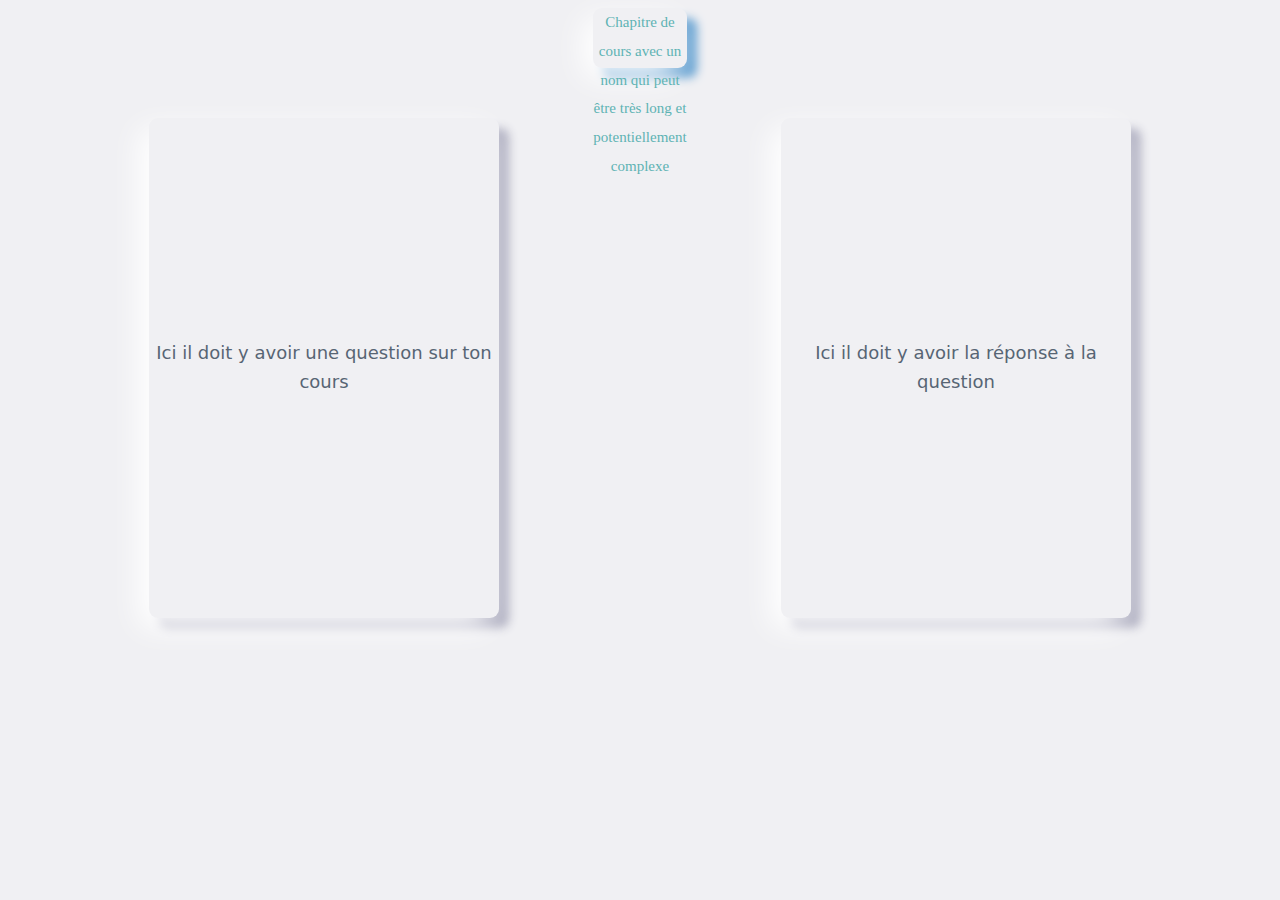
==== index.html @ 93a98705 "I began this a time ago" ====
<!doctype html>
<html lang="fr">
<head>
  <meta charset="utf-8">
  <title>Anki template development</title>
  <link rel="stylesheet" href="style.css">
</head>
<body>
    <header><u>Chapitre de cours avec un nom qui peut être très long et potentiellement complexe</u></header>

    <div id="content">
      <div class='face' id='recto'>
        Ici il doit y avoir une question sur ton cours
      </div>
      <div class='face' id='verso'>
        Ici il doit y avoir la réponse à la question
      </div>
    </div>

<!--
<script>
  const leVerso = document.createElement("div");
  leVerso.className="face";
  leVerso.setAttribute("id", "verso");

  const node = document.createTextNode("{{Verso}}");
  
  leVerso.appendChild(node);

  const element = document.getElementById("content");
  element.appendChild(leVerso);
</script>
-->
</body>
</html>
---- style.css ----
body {
	font-family: Menlo, baskerville, adoble caslon pro, sans;
	font-size: 18px;
	text-align: center;
	background-color: #F0F0F3;
	color: #576574;
	line-height: 1.6em;
}

header{
	font-family: "Consolas";
	font-size: 15px;
	color: #D7DEE9;
	padding: 0px 0px;
	max-width: min-content;
	height: 60px;
	margin: 0 auto;
	margin-bottom: 50px;
	border-radius: 9px;
	background: #F0F0F3;
	box-shadow:  -10px 10px 30px 0 #FFFFFF,	
             10px 10px 10px 0 #609ed0;
}


#content{
	display: flex;
	height: 100%;
	justify-content: center;

}

.face{
	height: 500px;
	width: 350px;
	padding: 0px 0px;
	margin: 0 auto;
	border-radius: 9px;
	background: #F0F0F3;
	align-items: center;
	box-shadow: -10px 10px 30px 0 #FFFFFF,
             10px 10px 10px 0 #AEAEC0;
    text-align: center;
    display: flex;
    justify-content: center;
    flex-wrap: wrap;
}

#recto{
	animation-iteration-count: 1;
	animation: splittingCardLeft 1.25s;
	z-index: 1;
}
#verso{
	animation-iteration-count: 1;
	animation: splittingCardRight 1.25s;
}

@keyframes splittingCardLeft{
	from{
		transform: translateX(95%);
	}
	to{
		transform: translateX(0px);
	}
}

@keyframes splittingCardRight{
	from{
		transform: translateX(-95%);
	}
	to{
		transform: translateX(0px);
	}
}


/* STYLE FOR CLOZE DELETIONS */
.cloze, .cloze b, .cloze u, .cloze i { font-weight: bold; color: MediumSeaGreen !important;}
/* COLOR ACCENTS FOR BOLD-ITALICS-UNDERLINE */
b { color: #C695C6 !important; } /* BOLD STYLE */
u { text-decoration: none; color: #5EB3B3;} /* UNDERLINE STYLE */
i  { color: IndianRed; } /* ITALICS STYLE */
a { color: LightGray !important; text-decoration: none; font-size: 10px; font-style: normal; } /* LINK STYLE */



/* IMAGE STYLE */
img { display: block; max-width: 100%; max-height: none; margin-left: auto; margin: 10px auto 10px auto;}
tr {font-size: 12px; }


/* Windows */
.win .example, .mac .example, .linux:not(.android) .example {

}
/* both Android and iOS */
.mobile .example {
}
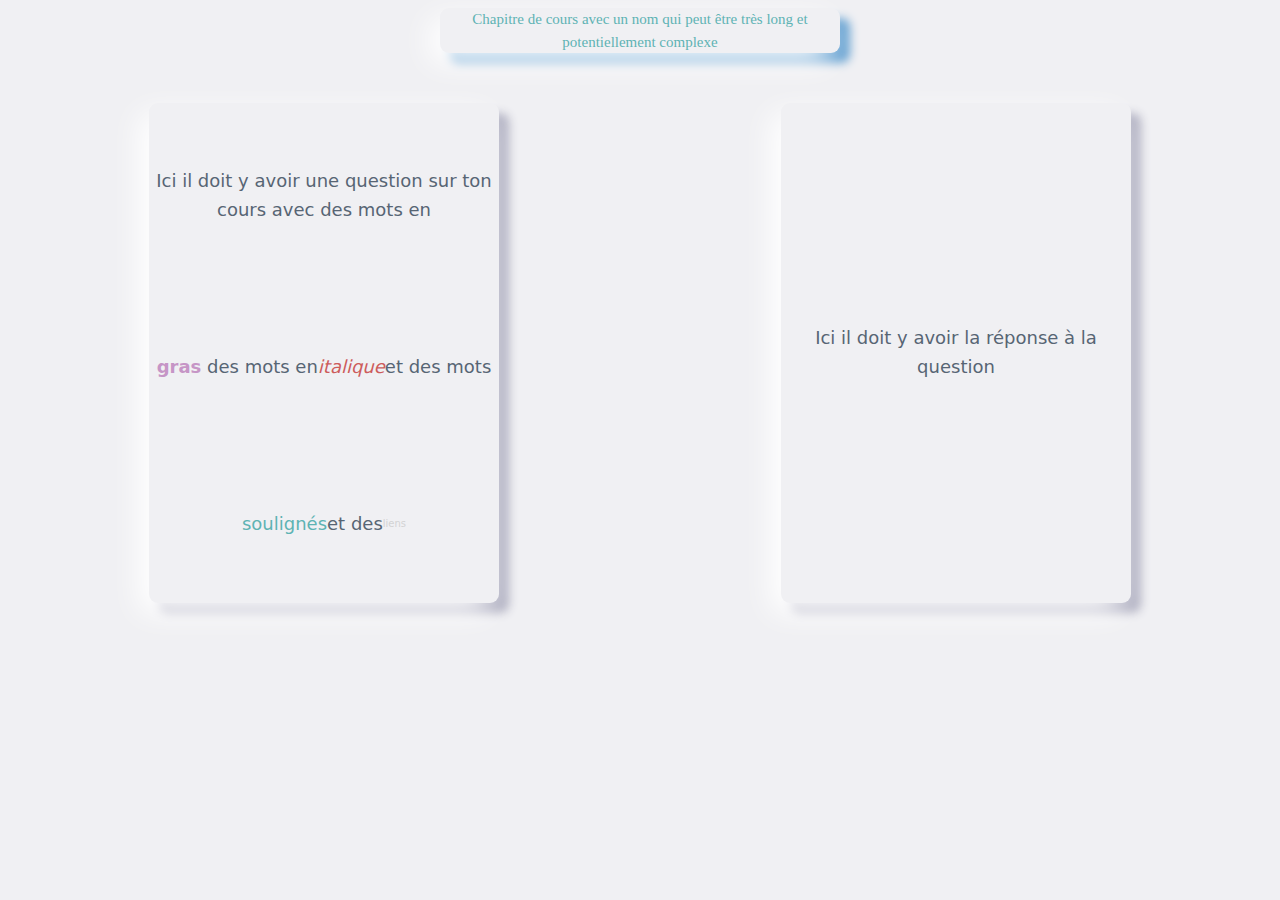
==== commit 9fe631e7: "Improving head" ====
--- a/index.html
+++ b/index.html
@@ -10,7 +10,7 @@
 
     <div id="content">
       <div class='face' id='recto'>
-        Ici il doit y avoir une question sur ton cours
+          Ici il doit y avoir une question sur ton cours avec des mots en <b>gras</b>&nbsp;des mots en <i>italique</i> et des mots <u>soulignés</u> et des <a>liens</a>
       </div>
       <div class='face' id='verso'>
         Ici il doit y avoir la réponse à la question
--- a/style.css
+++ b/style.css
@@ -1,5 +1,5 @@
 body {
-	font-family: Menlo, baskerville, adoble caslon pro, sans;
+	font-family: Menlo, baskerville, adoble caslon pro, sans, serif;
 	font-size: 18px;
 	text-align: center;
 	background-color: #F0F0F3;
@@ -7,20 +7,29 @@
 	line-height: 1.6em;
 }
 
-header{
-	font-family: "Consolas";
+header {
+	min-width: 100px;
+	max-width: 400px; /* or fit-content if you want auto scaling */
+
+
+	font-family: "Consolas", serif;
 	font-size: 15px;
+	line-height: 1.5em;
+	height: 3em;
 	color: #D7DEE9;
-	padding: 0px 0px;
-	max-width: min-content;
-	height: 60px;
-	margin: 0 auto;
-	margin-bottom: 50px;
+
+	padding: 0;
+	margin: 0 auto 50px;
 	border-radius: 9px;
 	background: #F0F0F3;
-	box-shadow:  -10px 10px 30px 0 #FFFFFF,	
-             10px 10px 10px 0 #609ed0;
+	box-shadow:
+			-10px 10px 30px 0 #FFFFFF,
+			10px 10px 10px 0 #609ed0;
+
+	text-overflow: ellipsis;
+	word-break: break-word; /* Wrap long words */
 }
+
 
 
 #content{
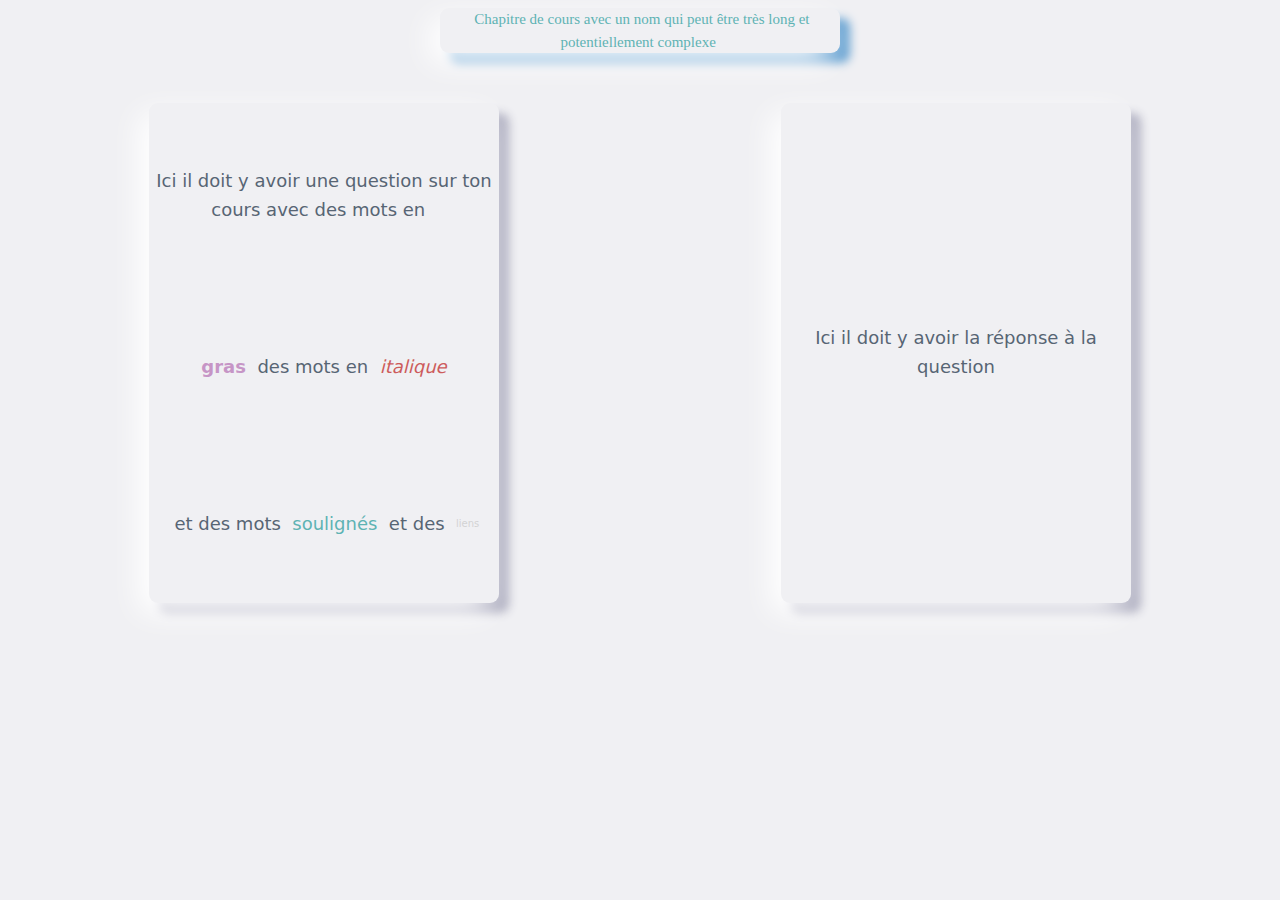
==== commit 8fffa1f0: "correct spacing before and after b,u,i and a" ====
--- a/index.html
+++ b/index.html
@@ -4,13 +4,30 @@
   <meta charset="utf-8">
   <title>Anki template development</title>
   <link rel="stylesheet" href="style.css">
+    <script>
+        document.addEventListener("DOMContentLoaded", function() {
+            const tags = ["b", "i", "u", "a"];
+            tags.forEach(tag => {
+                document.querySelectorAll(tag).forEach(el => {
+                    // Insert space before if not already there
+                    if (!el.previousSibling || el.previousSibling.nodeType === 3 && !el.previousSibling.textContent.endsWith('\u00A0')) {
+                        el.insertAdjacentText("beforebegin", '\u00A0');
+                    }
+                    // Insert space after if not already there
+                    if (!el.nextSibling || el.nextSibling.nodeType === 3 && !el.nextSibling.textContent.startsWith('\u00A0')) {
+                        el.insertAdjacentText("afterend", '\u00A0');
+                    }
+                });
+            });
+        });
+    </script>
 </head>
 <body>
     <header><u>Chapitre de cours avec un nom qui peut être très long et potentiellement complexe</u></header>
 
-    <div id="content">
+    <div id="theContent">
       <div class='face' id='recto'>
-          Ici il doit y avoir une question sur ton cours avec des mots en <b>gras</b>&nbsp;des mots en <i>italique</i> et des mots <u>soulignés</u> et des <a>liens</a>
+          Ici il doit y avoir une question sur ton cours avec des mots en <b>gras</b> des mots en <i>italique</i> et des mots <u>soulignés</u> et des <a>liens</a>
       </div>
       <div class='face' id='verso'>
         Ici il doit y avoir la réponse à la question
--- a/style.css
+++ b/style.css
@@ -9,8 +9,7 @@
 
 header {
 	min-width: 100px;
-	max-width: 400px; /* or fit-content if you want auto scaling */
-
+	max-width: 400px;
 
 	font-family: "Consolas", serif;
 	font-size: 15px;
@@ -32,7 +31,7 @@
 
 
 
-#content{
+#theContent{
 	display: flex;
 	height: 100%;
 	justify-content: center;
@@ -42,7 +41,7 @@
 .face{
 	height: 500px;
 	width: 350px;
-	padding: 0px 0px;
+	padding: 0 0;
 	margin: 0 auto;
 	border-radius: 9px;
 	background: #F0F0F3;
@@ -57,12 +56,12 @@
 
 #recto{
 	animation-iteration-count: 1;
-	animation: splittingCardLeft 1.25s;
+	animation: splittingCardLeft 1.1s;
 	z-index: 1;
 }
 #verso{
 	animation-iteration-count: 1;
-	animation: splittingCardRight 1.25s;
+	animation: splittingCardRight 1.1s;
 }
 
 @keyframes splittingCardLeft{
@@ -93,9 +92,9 @@
 a { color: LightGray !important; text-decoration: none; font-size: 10px; font-style: normal; } /* LINK STYLE */
 
 
-
 /* IMAGE STYLE */
-img { display: block; max-width: 100%; max-height: none; margin-left: auto; margin: 10px auto 10px auto;}
+img { display: block; max-width: 100%; max-height: none;
+	margin: 10px auto 10px auto;}
 tr {font-size: 12px; }
 
 
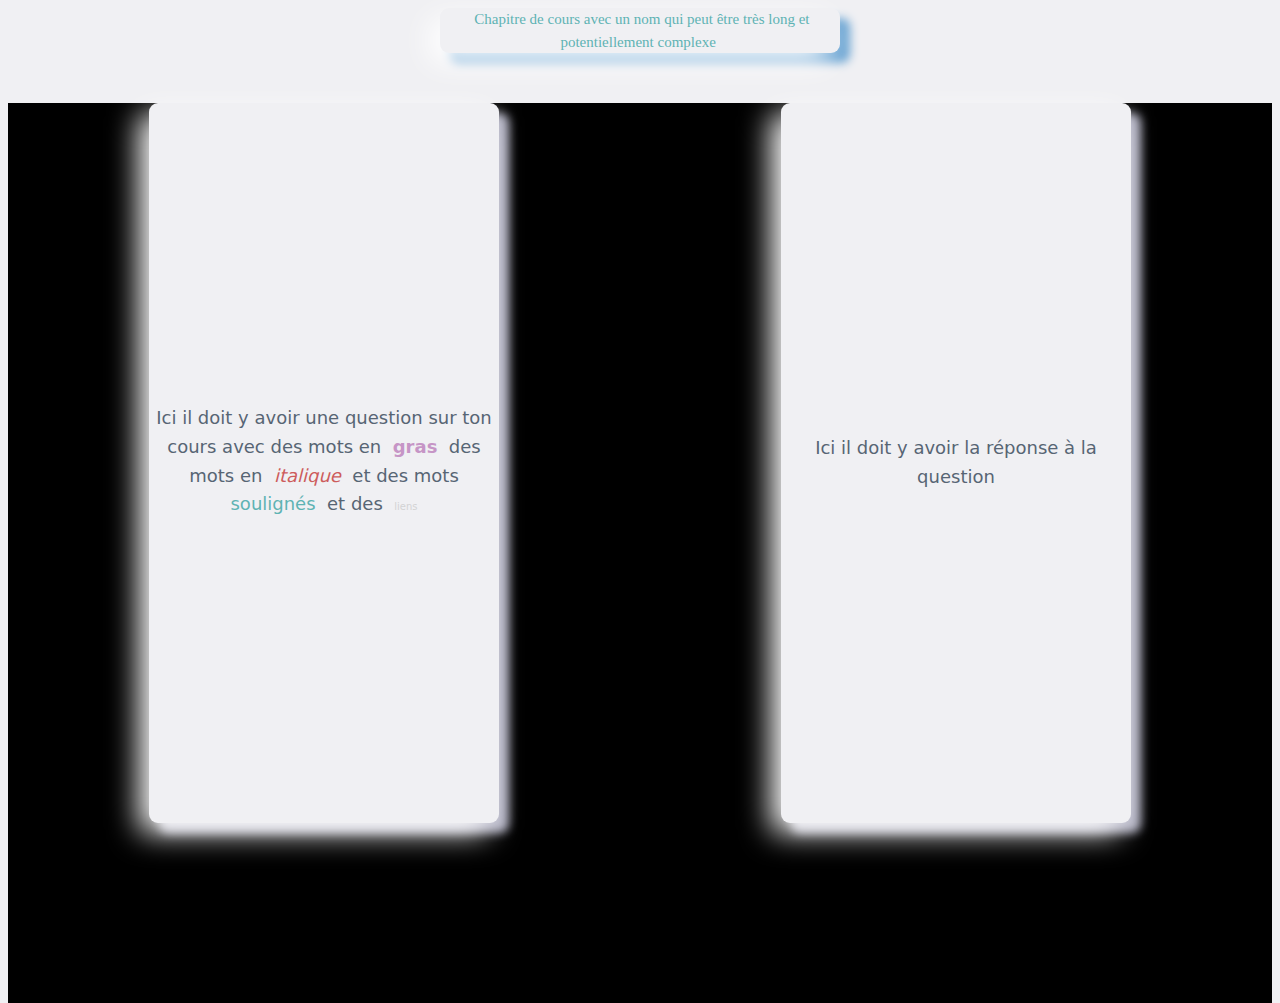
==== commit b309c3dd: "Begin to modify size of cards No more strange line braking when using b,u,i,a tags" ====
--- a/index.html
+++ b/index.html
@@ -27,10 +27,14 @@
 
     <div id="theContent">
       <div class='face' id='recto'>
-          Ici il doit y avoir une question sur ton cours avec des mots en <b>gras</b> des mots en <i>italique</i> et des mots <u>soulignés</u> et des <a>liens</a>
+          <div class="faceContent">
+              Ici il doit y avoir une question sur ton cours avec des mots en <b>gras</b> des mots en <i>italique</i> et des mots <u>soulignés</u> et des <a>liens</a>
+          </div>
       </div>
       <div class='face' id='verso'>
-        Ici il doit y avoir la réponse à la question
+          <div class="faceContent">
+            Ici il doit y avoir la réponse à la question
+          </div>
       </div>
     </div>
 
--- a/style.css
+++ b/style.css
@@ -1,10 +1,11 @@
-body {
+html, body {
 	font-family: Menlo, baskerville, adoble caslon pro, sans, serif;
 	font-size: 18px;
 	text-align: center;
 	background-color: #F0F0F3;
 	color: #576574;
 	line-height: 1.6em;
+	height: 100%;
 }
 
 header {
@@ -35,11 +36,11 @@
 	display: flex;
 	height: 100%;
 	justify-content: center;
-
+	background-color: black;
 }
 
 .face{
-	height: 500px;
+	height: 80%;
 	width: 350px;
 	padding: 0 0;
 	margin: 0 auto;
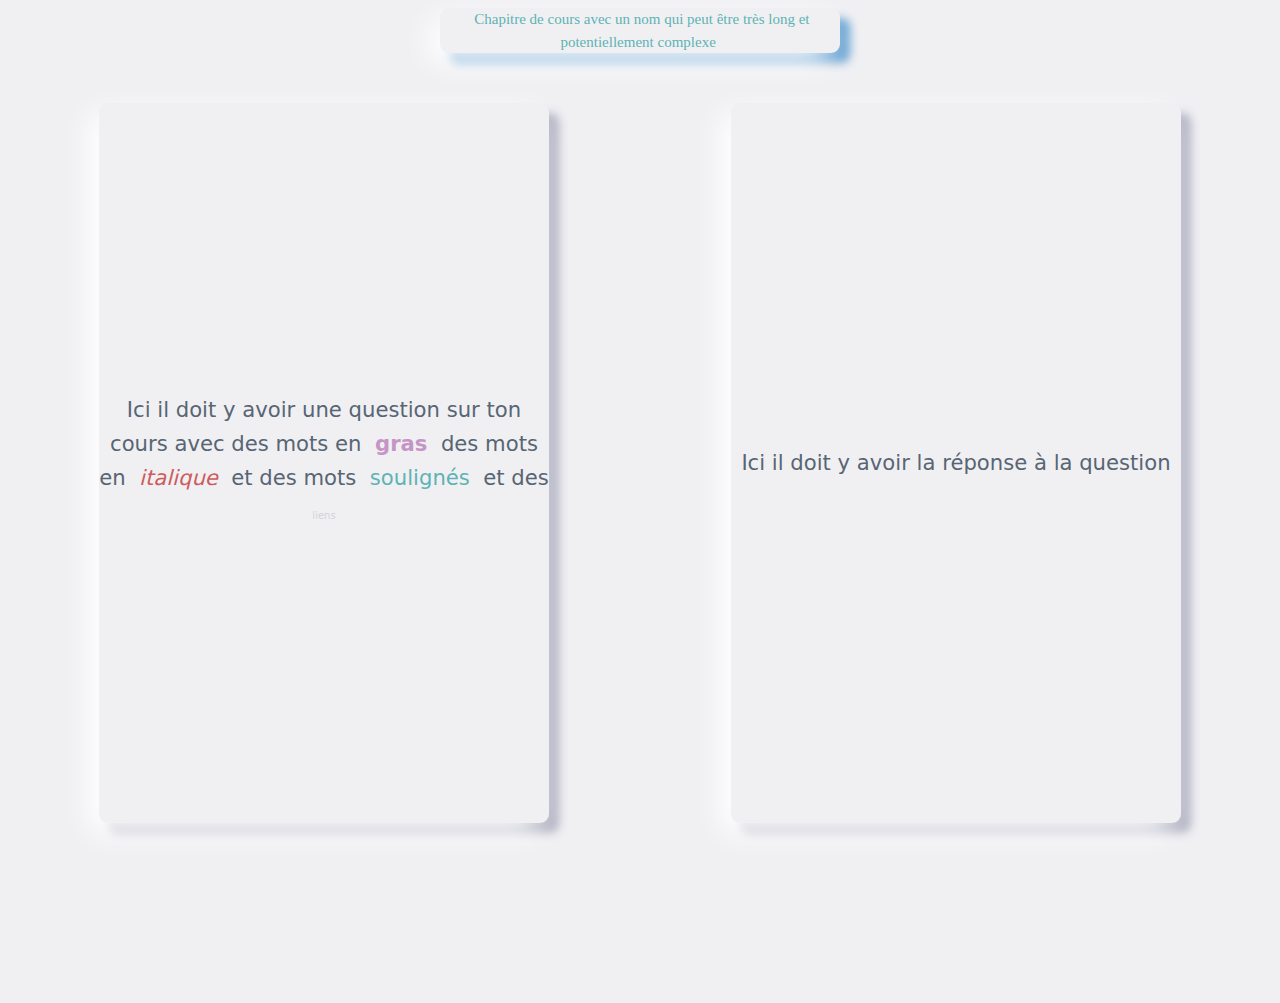
==== commit 1e896567: "html of the responsive version" ====
--- a/index.html
+++ b/index.html
@@ -1,10 +1,13 @@
 <!doctype html>
 <html lang="fr">
 <head>
-  <meta charset="utf-8">
-  <title>Anki template development</title>
-  <link rel="stylesheet" href="style.css">
+    <meta charset="utf-8">
+    <title>Anki template development</title>
+    <link rel="stylesheet" href="style.css">
     <script>
+        function isMobileDevice() {
+            return /Mobi|Android/i.test(navigator.userAgent);
+        }
         document.addEventListener("DOMContentLoaded", function() {
             const tags = ["b", "i", "u", "a"];
             tags.forEach(tag => {
@@ -19,38 +22,48 @@
                     }
                 });
             });
+            if (isMobileDevice()) {
+                document.body.addEventListener("click", revealAnswer);
+                var theContent = document.getElementById('theContent');
+                var recto = document.getElementById('recto');
+                var verso = document.getElementById('verso');
+                var newCard = document.createElement('div');
+                newCard.id = 'card';
+                newCard.appendChild(recto);
+                newCard.appendChild(verso);
+                theContent.innerHTML = '';
+                theContent.appendChild(newCard);
+            }
         });
     </script>
 </head>
+
 <body>
-    <header><u>Chapitre de cours avec un nom qui peut être très long et potentiellement complexe</u></header>
+<header><u>Chapitre de cours avec un nom qui peut être très long et potentiellement complexe</u></header>
 
-    <div id="theContent">
-      <div class='face' id='recto'>
-          <div class="faceContent">
-              Ici il doit y avoir une question sur ton cours avec des mots en <b>gras</b> des mots en <i>italique</i> et des mots <u>soulignés</u> et des <a>liens</a>
-          </div>
-      </div>
-      <div class='face' id='verso'>
-          <div class="faceContent">
+<div id="theContent">
+    <div class='face' id='recto'>
+        <div class="faceContent">
+            Ici il doit y avoir une question sur ton cours avec des mots en <b>gras</b> des mots en <i>italique</i> et des mots <u>soulignés</u> et des <a>liens</a>
+        </div>
+    </div>
+    <div class='face' id='verso'>
+        <div class="faceContent">
             Ici il doit y avoir la réponse à la question
-          </div>
-      </div>
+        </div>
     </div>
+</div>
 
-<!--
 <script>
-  const leVerso = document.createElement("div");
-  leVerso.className="face";
-  leVerso.setAttribute("id", "verso");
+    function revealAnswer() {
+        var card = document.getElementById('card');
+        if (card.style.transform === 'rotateY(180deg)') {
+            card.style.transform = 'rotateY(0deg)';
+        } else {
+            card.style.transform = 'rotateY(180deg)';
+        }
+    }
+</script>
 
-  const node = document.createTextNode("{{Verso}}");
-  
-  leVerso.appendChild(node);
-
-  const element = document.getElementById("content");
-  element.appendChild(leVerso);
-</script>
--->
 </body>
-</html>+</html>
--- a/style.css
+++ b/style.css
@@ -1,6 +1,6 @@
 html, body {
-	font-family: Menlo, baskerville, adoble caslon pro, sans, serif;
-	font-size: 18px;
+	font-family: Comic Sans MS, Menlo, baskerville, adoble caslon pro, sans, serif;
+	font-size: 1.15em;
 	text-align: center;
 	background-color: #F0F0F3;
 	color: #576574;
@@ -36,12 +36,11 @@
 	display: flex;
 	height: 100%;
 	justify-content: center;
-	background-color: black;
 }
 
 .face{
 	height: 80%;
-	width: 350px;
+	aspect-ratio: 10/16;
 	padding: 0 0;
 	margin: 0 auto;
 	border-radius: 9px;
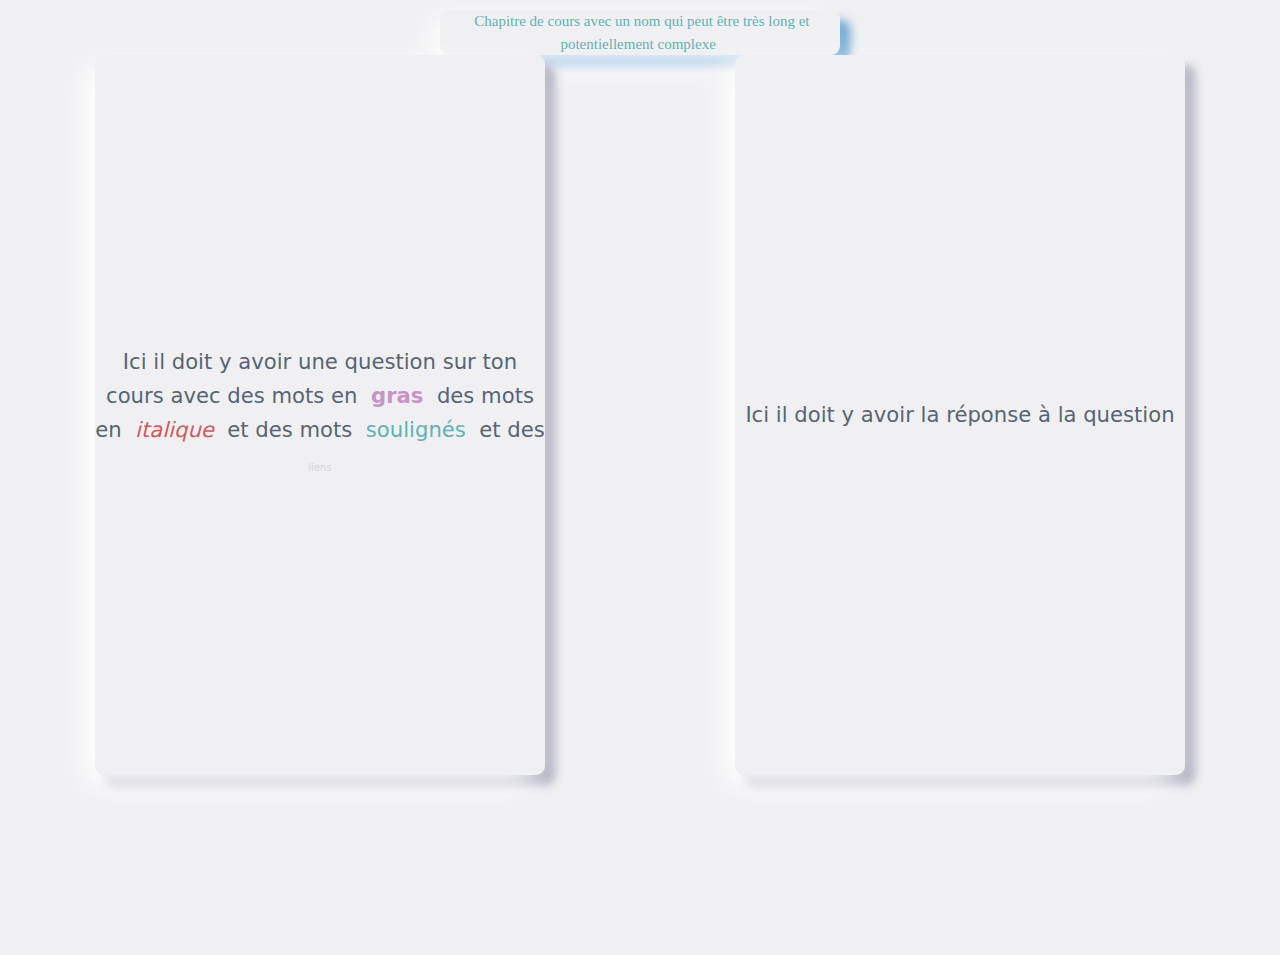
==== commit 298fb535: "adaptation to how anki tell the device type" ====
--- a/index.html
+++ b/index.html
@@ -4,41 +4,10 @@
     <meta charset="utf-8">
     <title>Anki template development</title>
     <link rel="stylesheet" href="style.css">
-    <script>
-        function isMobileDevice() {
-            return /Mobi|Android/i.test(navigator.userAgent);
-        }
-        document.addEventListener("DOMContentLoaded", function() {
-            const tags = ["b", "i", "u", "a"];
-            tags.forEach(tag => {
-                document.querySelectorAll(tag).forEach(el => {
-                    // Insert space before if not already there
-                    if (!el.previousSibling || el.previousSibling.nodeType === 3 && !el.previousSibling.textContent.endsWith('\u00A0')) {
-                        el.insertAdjacentText("beforebegin", '\u00A0');
-                    }
-                    // Insert space after if not already there
-                    if (!el.nextSibling || el.nextSibling.nodeType === 3 && !el.nextSibling.textContent.startsWith('\u00A0')) {
-                        el.insertAdjacentText("afterend", '\u00A0');
-                    }
-                });
-            });
-            if (isMobileDevice()) {
-                document.body.addEventListener("click", revealAnswer);
-                var theContent = document.getElementById('theContent');
-                var recto = document.getElementById('recto');
-                var verso = document.getElementById('verso');
-                var newCard = document.createElement('div');
-                newCard.id = 'card';
-                newCard.appendChild(recto);
-                newCard.appendChild(verso);
-                theContent.innerHTML = '';
-                theContent.appendChild(newCard);
-            }
-        });
-    </script>
+
 </head>
 
-<body>
+<body class="win">
 <header><u>Chapitre de cours avec un nom qui peut être très long et potentiellement complexe</u></header>
 
 <div id="theContent">
@@ -63,6 +32,38 @@
             card.style.transform = 'rotateY(180deg)';
         }
     }
+    function isMobileDevice() {
+        return /Mobi|Android/i.test(navigator.userAgent);
+    }
+
+    document.addEventListener("DOMContentLoaded", function() {
+        const tags = ["b", "i", "u", "a"];
+        tags.forEach(tag => {
+            document.querySelectorAll(tag).forEach(el => {
+                // Insert space before if not already there
+                if (!el.previousSibling || el.previousSibling.nodeType === 3 && !el.previousSibling.textContent.endsWith('\u00A0')) {
+                    el.insertAdjacentText("beforebegin", '\u00A0');
+                }
+                // Insert space after if not already there
+                if (!el.nextSibling || el.nextSibling.nodeType === 3 && !el.nextSibling.textContent.startsWith('\u00A0')) {
+                    el.insertAdjacentText("afterend", '\u00A0');
+                }
+            });
+        });
+
+        if (document.querySelector(`.${'mobile'}`) !== null) {
+            document.body.addEventListener("click", revealAnswer);
+            var theContent = document.getElementById('theContent');
+            var recto = document.getElementById('recto');
+            var verso = document.getElementById('verso');
+            var newCard = document.createElement('div');
+            newCard.id = 'card';
+            newCard.appendChild(recto);
+            newCard.appendChild(verso);
+            theContent.innerHTML = '';
+            theContent.appendChild(newCard);
+        }
+    });
 </script>
 
 </body>
--- a/style.css
+++ b/style.css
@@ -1,87 +1,118 @@
 html, body {
-	font-family: Comic Sans MS, Menlo, baskerville, adoble caslon pro, sans, serif;
-	font-size: 1.15em;
-	text-align: center;
-	background-color: #F0F0F3;
-	color: #576574;
-	line-height: 1.6em;
-	height: 100%;
+    font-family: Comic Sans MS, Menlo, baskerville, adoble caslon pro, sans, serif;
+    font-size: 1.15em;
+    text-align: center;
+    background-color: #F0F0F3;
+    color: #576574;
+    line-height: 1.6em;
+    height: 100%;
+    margin: 0;
+    padding: 0;
+    overflow: hidden;
 }
 
 header {
-	min-width: 100px;
-	max-width: 400px;
+    min-width: 100px;
+    max-width: 400px;
 
-	font-family: "Consolas", serif;
-	font-size: 15px;
-	line-height: 1.5em;
-	height: 3em;
-	color: #D7DEE9;
+    font-family: "Consolas", serif;
+    font-size: 15px;
+    line-height: 1.5em;
+    height: 3em;
+    color: #D7DEE9;
 
-	padding: 0;
-	margin: 0 auto 50px;
-	border-radius: 9px;
-	background: #F0F0F3;
-	box-shadow:
-			-10px 10px 30px 0 #FFFFFF,
-			10px 10px 10px 0 #609ed0;
+    padding: 0;
+    margin: 10px auto auto auto;
+    border-radius: 9px;
+    background: #F0F0F3;
+    box-shadow:
+            -10px 10px 30px 0 #FFFFFF,
+            10px 10px 10px 0 #609ed0;
 
-	text-overflow: ellipsis;
-	word-break: break-word; /* Wrap long words */
+    text-overflow: ellipsis;
+    word-break: break-word; /* Wrap long words */
 }
-
-
-
-#theContent{
-	display: flex;
-	height: 100%;
-	justify-content: center;
+.win #theContent, .mac #theContent, .linux:not(.android) #theContent {
+    display: flex;
+    height: 100%;
+    justify-content: center;
+}
+.mobile #theContent{
+    perspective: 1500px;
+    display: flex;
+    height: 100%;
+    justify-content: center;
+    align-items: center;
+}
+.mobile #card { /* for mobile devices */
+    height: 75%;
+    aspect-ratio: 10/16;
+    max-width: 90%;
+    position: relative;
+    transform-style: preserve-3d; /* Ensures child elements are rendered in 3D space */
+    transition: transform 0.4s; /* Smooth transition for the flip */
+    transform-origin: center;
 }
 
 .face{
-	height: 80%;
-	aspect-ratio: 10/16;
-	padding: 0 0;
-	margin: 0 auto;
-	border-radius: 9px;
-	background: #F0F0F3;
-	align-items: center;
-	box-shadow: -10px 10px 30px 0 #FFFFFF,
-             10px 10px 10px 0 #AEAEC0;
+    aspect-ratio: 10/16;
+    border-radius: 9px;
+    background: #F0F0F3;
+    align-items: center;
+    box-shadow: -10px 10px 30px 0 #FFFFFF, 10px 10px 10px 0 #AEAEC0;
     text-align: center;
     display: flex;
     justify-content: center;
     flex-wrap: wrap;
 }
 
-#recto{
-	animation-iteration-count: 1;
-	animation: splittingCardLeft 1.1s;
-	z-index: 1;
-}
-#verso{
-	animation-iteration-count: 1;
-	animation: splittingCardRight 1.1s;
+.win .face, .mac .face, .linux:not(.android) .face {
+    height: 80%;
+    padding: 0 0;
+    margin: 0 auto;
 }
 
+.mobile .face{
+    width: 100%;
+    height: 100%;
+    padding: 10px;
+    margin: 0;
+    position: absolute;
+    backface-visibility: hidden;
+}
+
+
+
+.win #recto, .mac #recto, .linux:not(.android) #recto {
+    animation-iteration-count: 1;
+    animation: splittingCardLeft 1.1s;
+    z-index: 1;
+}
+.win #verso, .mac #verso, .linux:not(.android) #verso {
+    animation-iteration-count: 1;
+    animation: splittingCardRight 1.1s;
+}
 @keyframes splittingCardLeft{
-	from{
-		transform: translateX(95%);
-	}
-	to{
-		transform: translateX(0px);
-	}
+    from{
+        transform: translateX(95%);
+    }
+    to{
+        transform: translateX(0px);
+    }
 }
 
 @keyframes splittingCardRight{
-	from{
-		transform: translateX(-95%);
-	}
-	to{
-		transform: translateX(0px);
-	}
+    from{
+        transform: translateX(-95%);
+    }
+    to{
+        transform: translateX(0px);
+    }
 }
 
+.mobile #verso{
+    transform: rotateY(180deg);
+}
 
 /* STYLE FOR CLOZE DELETIONS */
 .cloze, .cloze b, .cloze u, .cloze i { font-weight: bold; color: MediumSeaGreen !important;}
@@ -94,14 +125,5 @@
 
 /* IMAGE STYLE */
 img { display: block; max-width: 100%; max-height: none;
-	margin: 10px auto 10px auto;}
-tr {font-size: 12px; }
-
-
-/* Windows */
-.win .example, .mac .example, .linux:not(.android) .example {
-
-}
-/* both Android and iOS */
-.mobile .example {
-}+    margin: 10px auto 10px auto;}
+tr {font-size: 12px; }